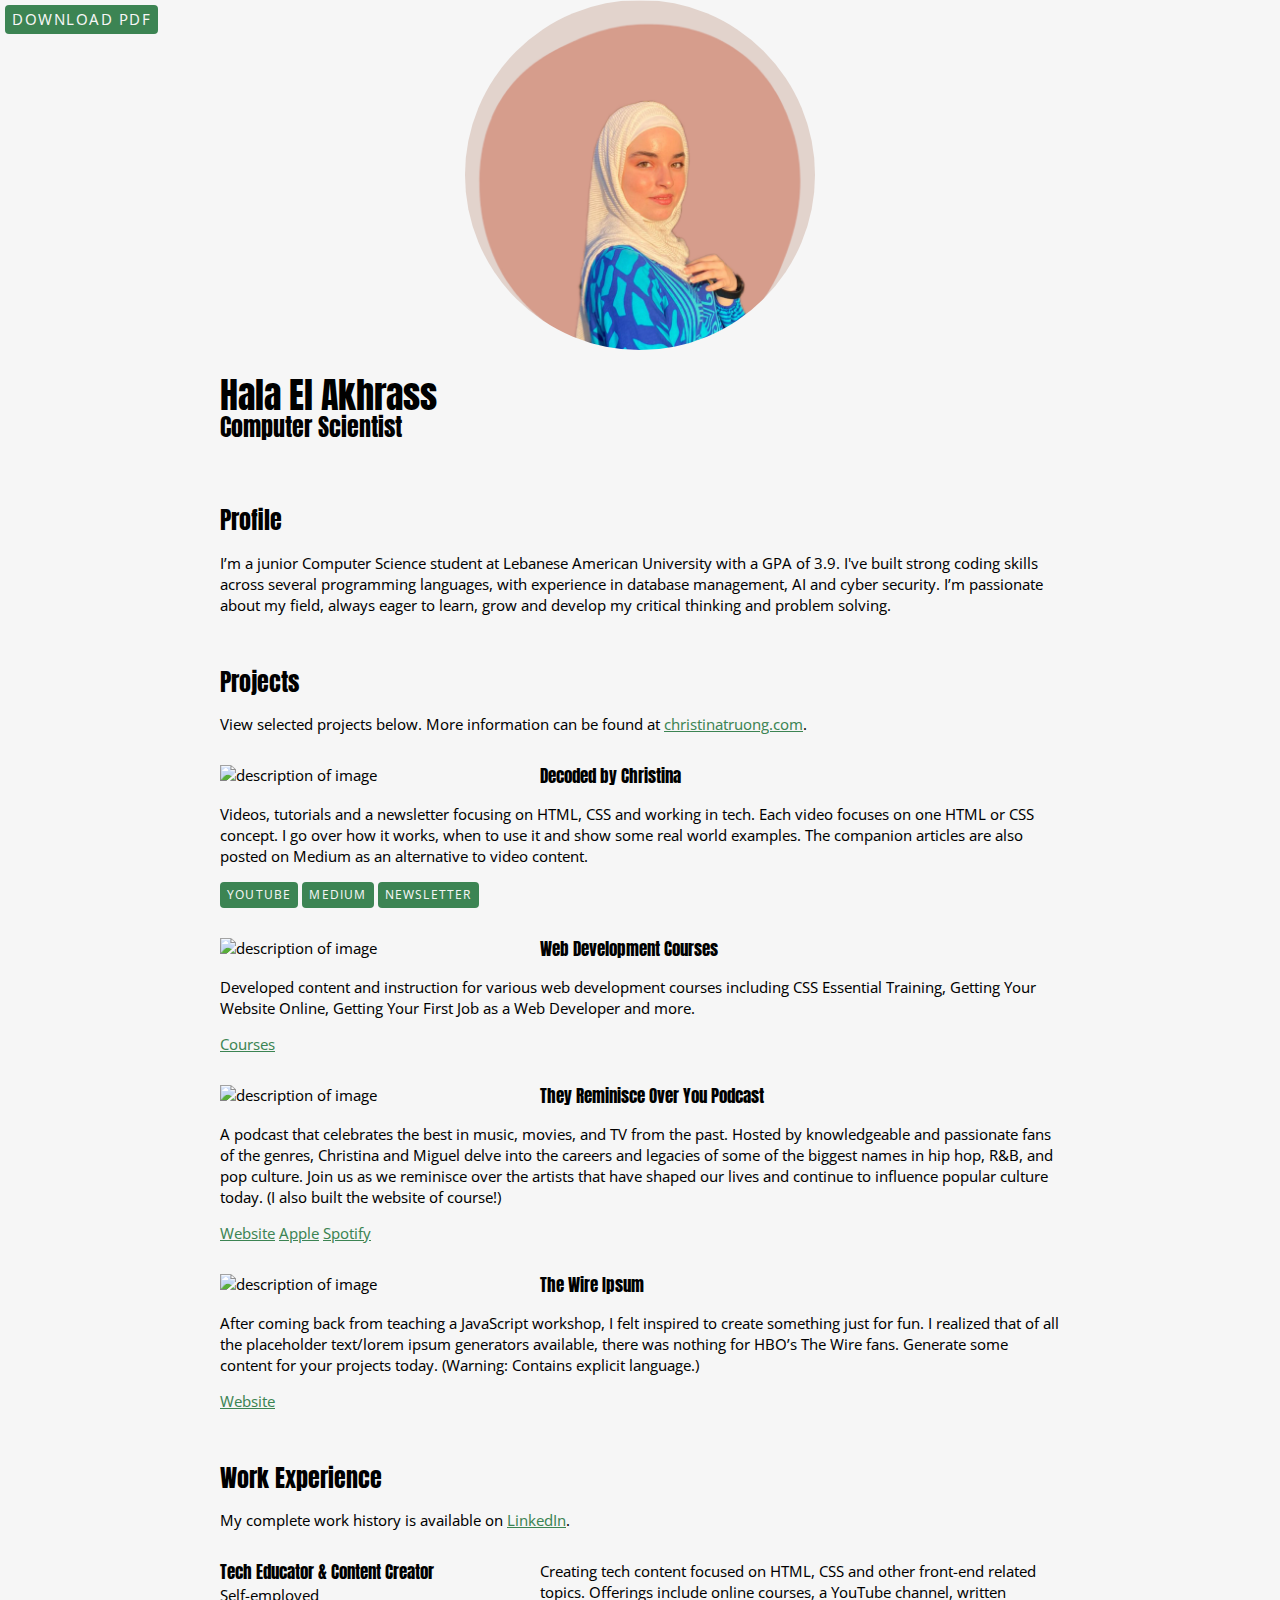
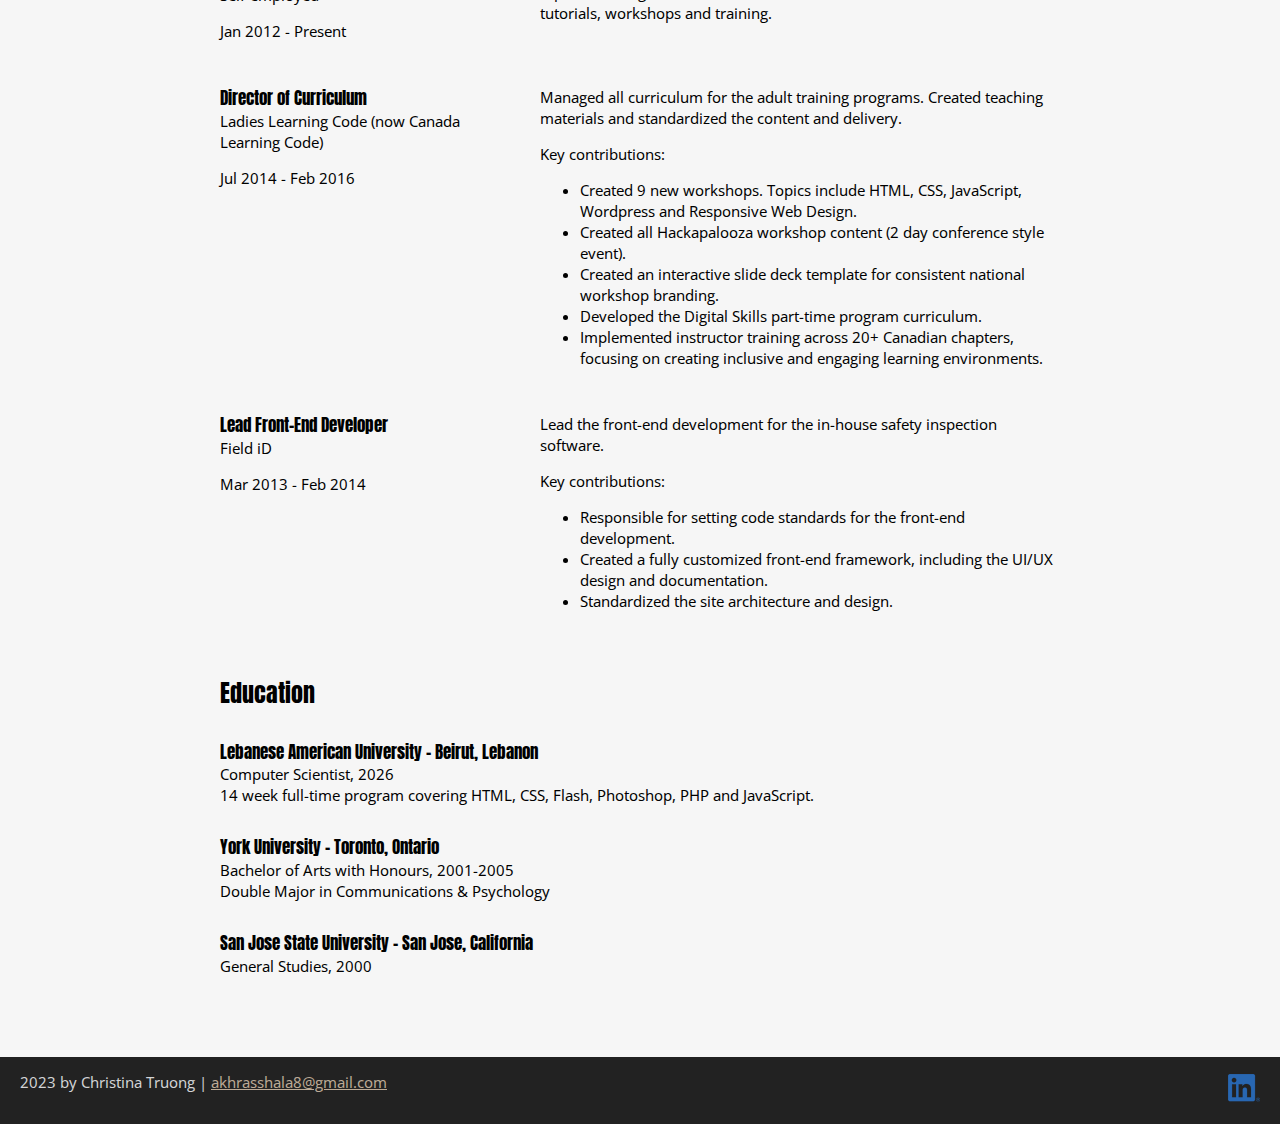
==== personal-site/resume.html @ 3e886572 "Add files via upload" ====
<!DOCTYPE html>
<html lang="en">
  <head>
    <meta charset="UTF-8">
    <meta name="viewport" content="width=device-width, initial-scale=1.0">
    <title>Resume | Hala El Akhrass | Computer Scientist</title>
    <link rel="preconnect" href="https://fonts.googleapis.com">
    <link rel="preconnect" href="https://fonts.gstatic.com" crossorigin>
    <link href="https://fonts.googleapis.com/css2?family=Anton&family=Anton+SC&family=Architects+Daughter&family=Caveat:wght@400..700&family=Chango&family=Open+Sans:ital,wght@0,300..800;1,300..800&family=Orbitron:wght@400..900&family=Orelega+One&family=Permanent+Marker&family=Yellowtail&display=swap" rel="stylesheet">
    <link rel="stylesheet" href="css/styles.css">
  </head>
  <body class="resume">
    <a class="btn download-link" href="Hala- CV.pdf">Download PDF</a>
    <!-- //  INTRO  // -->
    <header>
      <div class="content-wrapper">
        <h4>Hala El Akhrass</h4>
        <h5>Computer Scientist</h5>
      </div>
    </header>

    <main class="content-wrapper">
      <!-- //  PROFILE  // -->
      <section class="resume-section">
        <h5>Profile</h5>
        <p>I’m a junior Computer Science student at Lebanese American University with a GPA of 3.9. I've built strong coding skills across several programming languages, with experience in database management, AI and cyber security. I’m passionate about my field, always eager to learn, grow and develop my critical thinking and problem solving.</p>
      </section>

      <!-- //  PROJECTS  // -->
      <section class="resume-section">
        <h5>Projects</h5>
        <p>View selected projects below. More information can be found at <a href="https://christinatruong.com" target="_blank">christinatruong.com</a>.</p>
        
        <div class="project-wrapper"> 
          <section class="project-item">
            <img src="images/project-biz-cards-500px.jpg" srcset="images/project-biz-cards-1000px.png 2x" alt="description of image">
            <h6>Decoded by Christina</h6>
            <p>Videos, tutorials and a newsletter focusing on HTML, CSS and working in tech. Each video focuses on one HTML or CSS concept. I go over how it works, when to use it and show some real world examples. The companion articles are also posted on Medium as an alternative to video content.</p>
            <a class="btn" href="https://www.youtube.com/@madebychristina" target="_blank">YouTube</a>
            <a class="btn" href="https://medium.com/@christinatruong" target="_blank">Medium</a>
            <a class="btn" href="https://bychristina.substack.com/" target="_blank">Newsletter</a>
          </section>

          <section class="project-item">
            <img src="" srcset="" alt="description of image">
            <h6>Web Development Courses</h6>
            <p>Developed content and instruction for various web development courses including CSS Essential Training, Getting Your Website Online, Getting Your First Job as a Web Developer and more.</p>
            <a href="https://christinatruong.com/courses/" target="_blank">Courses</a>
          </section>

          <section class="project-item">
            <img src="" srcset="" alt="description of image">
            <h6>They Reminisce Over You Podcast</h6>
            <p>A podcast that celebrates the best in music, movies, and TV from the past. Hosted by knowledgeable and passionate fans of the genres, Christina and Miguel delve into the careers and legacies of some of the biggest names in hip hop, R&B, and pop culture. Join us as we reminisce over the artists that have shaped our lives and continue to influence popular culture today. (I also built the website of course!)</p>
            <a href="https://troypodcast.com/" target="_blank">Website</a>
            <a href="https://podcasts.apple.com/us/podcast/they-reminisce-over-you/id1541737531" target="_blank">Apple</a>
            <a href="https://open.spotify.com/show/7JsQ0j7qldRFpHt63AI8Cn" target="_blank">Spotify</a>
          </section>
          
          <section class="project-item">
            <img src="" srcset="" alt="description of image">
            <h6>The Wire Ipsum</h6>
            <p>After coming back from teaching a JavaScript workshop, I felt inspired to create something just for fun. I realized that of all the placeholder text/lorem ipsum generators available, there was nothing for HBO’s The Wire fans. Generate some content for your projects today. (Warning: Contains explicit language.)</p>
            <a href="https://thewireipsum.com" target="_blank">Website</a>
          </section>
        </div>
      </section>

      <!-- //  WORK EXPERIENCE  // -->
      <section class="resume-section">
        <h5>Work Experience</h5>
        <p>My complete work history is available on <a href="https://ca.linkedin.com/in/christinatruong" target="_blank">LinkedIn</a>.</p>

        <section class="work-item">
          <div class="work-details">
            <h6>Tech Educator & Content Creator</h6>
            <p>Self-employed</p>
            <p>Jan 2012 - Present</p>
          </div>

          <div class="work-summary">
            <p>Creating tech content focused on HTML, CSS and other front-end related topics. Offerings include online courses, a YouTube channel, written tutorials, workshops and training.</p>
          </div>
        </section>
  
        <section class="work-item">
          <div class="work-details">
            <h6>Director of Curriculum</h6>
            <p>Ladies Learning Code (now Canada Learning Code)</p>
            <p>Jul 2014 - Feb 2016</p>
          </div>
          
          <div class="work-summary">
            <p>Managed all curriculum for the adult training programs. Created teaching materials and standardized the content and delivery.</p>
            <p>Key contributions:</p>
            <ul>
              <li>Created 9 new workshops. Topics include HTML, CSS, JavaScript, Wordpress and Responsive Web Design.</li>
              <li>Created all Hackapalooza workshop content (2 day conference style event).</li>
              <li>Created an interactive slide deck template for consistent national workshop branding.</li>
              <li>Developed the Digital Skills part-time program curriculum.</li>
              <li>Implemented instructor training across 20+ Canadian chapters, focusing on creating inclusive and engaging learning environments.</li>
            </ul>
          </div>
        </section>
  
        <section class="work-item">
          <div class="work-details">
            <h6>Lead Front-End Developer</h6>
            <p>Field iD</p>
            <p>Mar 2013 - Feb 2014</p>
          </div>
          
          <div class="work-summary">
            <p>Lead the front-end development for the in-house safety inspection software.</p>
            <p>Key contributions:</p>
            <ul>
              <li>Responsible for setting code standards for the front-end development.</li>
              <li>Created a fully customized front-end framework, including the UI/UX design and documentation.</li>
              <li>Standardized the site architecture and design.</li>
            </ul>
          </div>
        </section>
      </section>


      <!-- //  EDUCATION & CERTIFICATIONS  // -->
      <section class="resume-section">
        <h5>Education</h5>

        <section class="education-item"> 
          <h6>Lebanese American University - Beirut, Lebanon</h6>
          <p>Computer Scientist, 2026</p>
          <p>14 week full-time program covering HTML, CSS, Flash, Photoshop, PHP and JavaScript.</p>
        </section>
  
        <section class="education-item">
          <h6>York University - Toronto, Ontario</h6>
          <p>Bachelor of Arts with Honours, 2001-2005</p>
          <p>Double Major in Communications & Psychology</p>
        </section>
  
        <section class="education-item">
          <h6>San Jose State University - San Jose, California</h6>
          <p>General Studies, 2000</p>
        </section>
      </section>
    </main>


    <!-- //  FOOTER INFO, SOCIAL MEDIA  // -->
    <footer>
      <p>2023 by Christina Truong |  <a href="akhrasshala8@gmail.com">akhrasshala8@gmail.com</a></p>

      <ul class="socials">
        <li>
          <a href="https://ca.linkedin.com/in/christinatruong/" target="_blank"><img src="images/icon-logo-linkedin.png" alt=""></a>
        </li>
      </ul>
    </footer>
  </body>
</html>
---- personal-site/css/styles.css ----
/*
COLOR PALETTE

Dark green    #3c8453
Sandy beige   #bcaa96
Dark gray     #222222
Light gray    #d3d4d6
Off-white     #f6f6f6
Cameo         #dcb5a5
Ferra         #724548
Charade       #2e2d36
*/

/* GLOBAL STYLES 
-------------------------*/
/* 
  https://www.paulirish.com/2012/box-sizing-border-box-ftw/
*/
html {
    box-sizing: border-box;
    font-size: 62.5%; /* set default to 10px */
}
*, *:before, *:after {
    box-sizing: inherit;
}

html, body {
    height: 100%;
}
body {
    background: #f6f6f6;
    margin: 0;
    font-family: "Open Sans", serif;
    font-size: 1.5rem;
    line-height: 1.4;
    font-weight: 430;
}

h4, h5 , h6{
    font-family: "Anton", serif;
    font-weight: 10;
    margin: 0;
}

h4 {
    font-size: 3.6rem;
    line-height: 0.85;
}

h5 {
    font-size: 2.4rem;
}
h6 {
    font-size: 1.7rem;
}

/* links */
a {
    color: #3c8453;
}
a:hover {
    color: #bcaa96;
    text-decoration: none;
}

footer a {
    color: #bcaa96;

}

footer a:hover {
    color: #3c8453;
    
}

.btn {
    background: #3c8453;
    color: #f6f6f6;
    text-decoration: none;
    text-transform: uppercase;
    font-size: 1.2rem;
    display: inline-block;
    padding: 7px;
    letter-spacing: .1em;
    line-height: 1;
    border-radius: 4px;
}

.content-wrapper {
    margin: 0 auto;
    padding: 30px;
    max-width: 900px;
}

/* HOME 
-------------------------*/
.home {
    background: url(../images/bg-home-office-studio.jpg) no-repeat;
    background-size: cover;
    display: flex;
    flex-direction: column;
}
.home .content-wrapper{
    flex: 1 0 auto;
}
.content-bg {
    background: rgb(255 255 255/ 0.9);
    padding: 30px;
}
@media screen and (max-width: 650px) {
    .home .content-wrapper{
        padding: 10px;
    }
    .content-bg {
        padding: 20px;
    }
}

/* RESUME
-------------------------*/
.resume header::before {
    background: url(../images/CVProfile.png) center / cover;
    background-size: cover;
    content: "";
    display: block;
    height: 350px;
    width: 350px;
    border-radius: 50%;
    margin: auto;
}

.resume-section {
    margin-bottom: 50px;
}

.resume-section h2 {
    border-bottom: 2px dashed #d3d4d6;
}

.download-link {
    position: fixed;
    top: 5px;
    left: 5px;
    font-size: 1.5rem;
}
@media screen and (max-width: 1200px) {
    .download-link {
        position: absolute;
    }
}

@media screen and (max-width: 500px) {
    .resume header::before {
        height: 300px;
        width: 300px;
    }
    h4 {
        font-size: 3.3rem;
    }
    h5 {
        font-size: 2rem;
    }
}


/* PROJECTS 
-------------------------*/
.project-item {
    margin: 30px 0;
}
.project-item img {
    width: 300px;
}
@media screen and (min-width: 860px) {
    .project-item {
        display: flow-root;
    }
    .project-item img {
        float: left;
        margin-right: 20px;
    }
}

@media screen and (min-width: 650px) and (max-width: 859px) {
    .project-wrapper {
        display: grid;
        grid-template-columns: repeat(1, 1fr);
        column-gap: 20px;
    }
    .project-item img {
        width: 100%;
    }
}

@media screen and (max-width: 500px) {
    .project-item img {
        width: 100%;
        margin-bottom: 10px;
    }
}

/* WORK EXPERIENCE
-------------------------*/
.work-item {
    margin: 30px 0;
}
.work-details p {
    margin-top: 0;
}

@media screen and (min-width: 860px) {
    .work-item {
        display: grid;
        grid-template-columns: 300px 1fr;
        column-gap: 20px;
    }
    .work-summary p:first-child {
        margin: 0;
    }
}

/* EDUCATION 
-------------------------*/
.education-item {
    margin: 30px 0;
}
.education-item p {
    margin: 0;
}

/* FOOTER
-------------------------*/
footer {
    background: #222;
    color: #d3d4d6;

}

.socials {
    list-style-type: none;
    padding: 0;
}

.socials li {
    display: inline-block;
    margin-left: 10px;
}

.socials img {
    width: 32px;

}
.socials img:hover {
    opacity: 0.5;
}

@media screen and (min-width: 860px) {
    footer {
        display: flex;
        justify-content: space-between;
        padding: 0 20px;
    }
}
@media screen and (max-width: 859px) {
    footer {
        text-align: center;
        padding: 10px;
    }
}
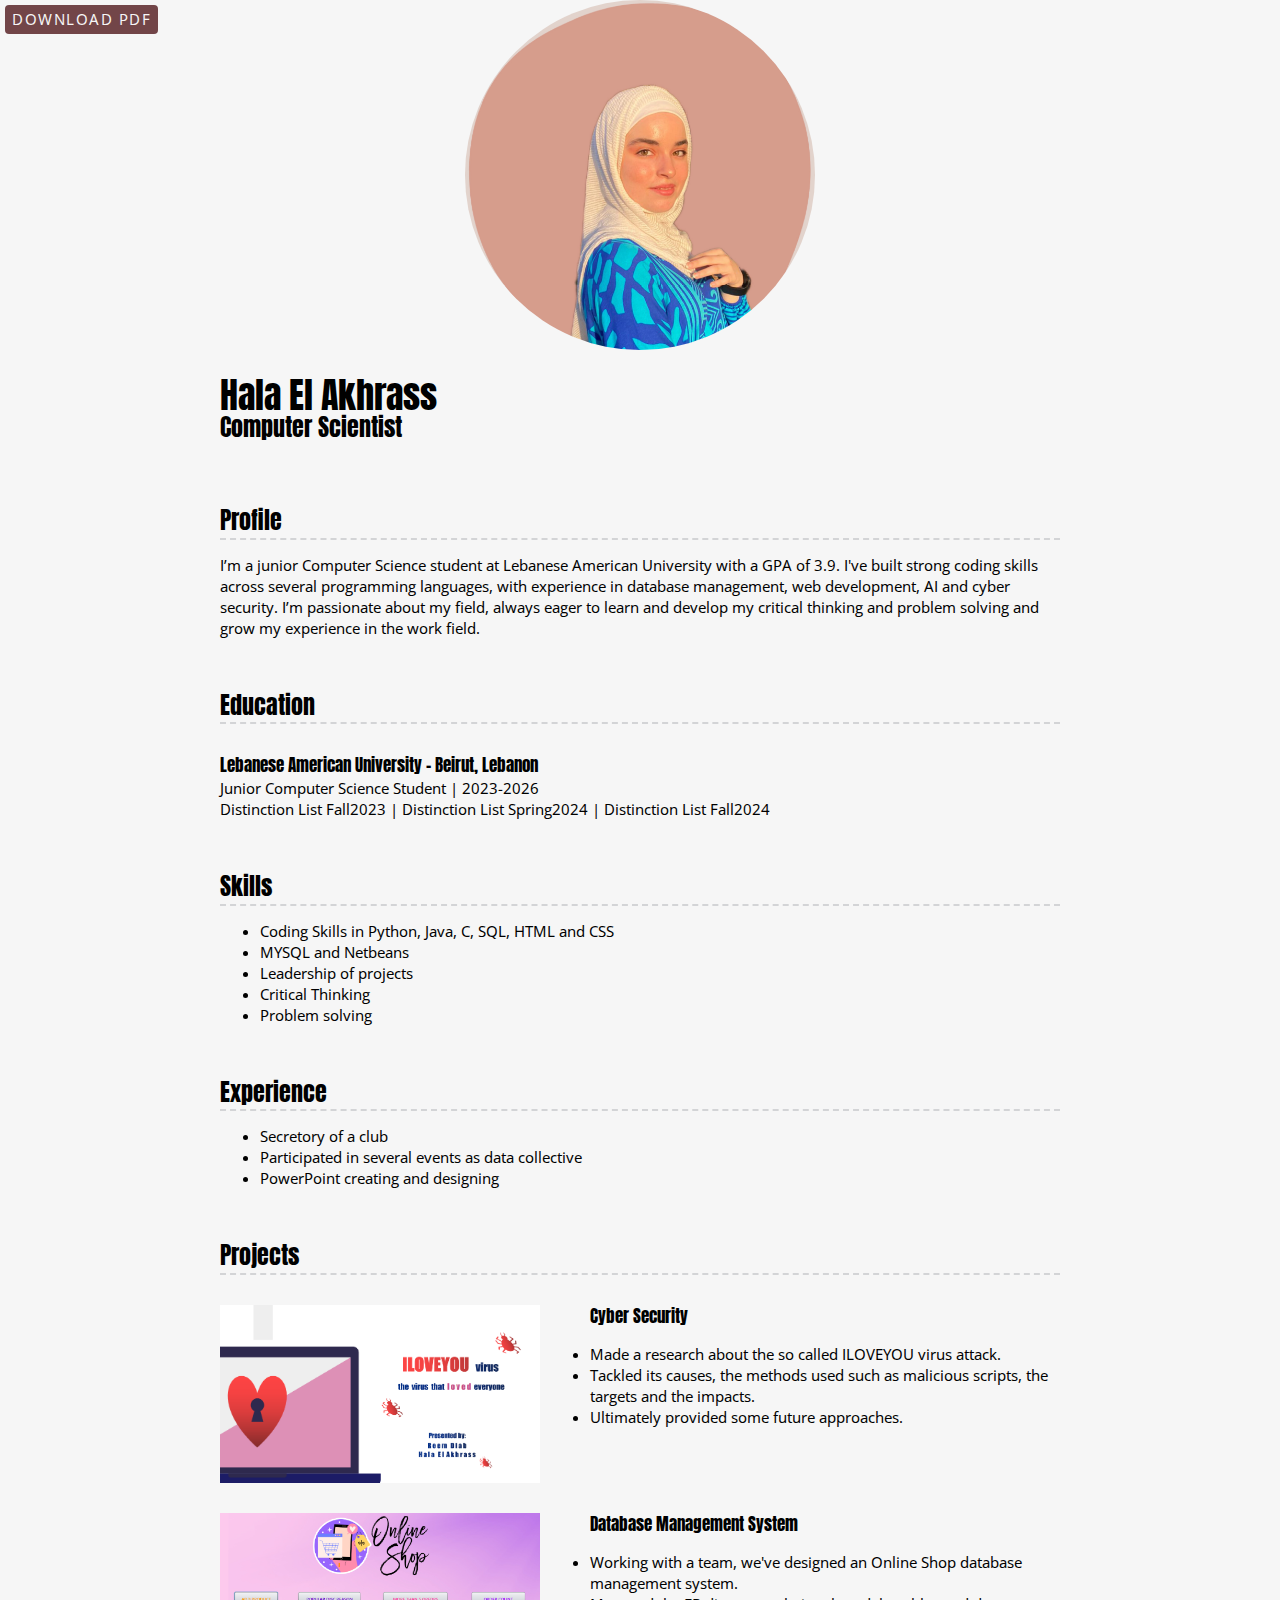
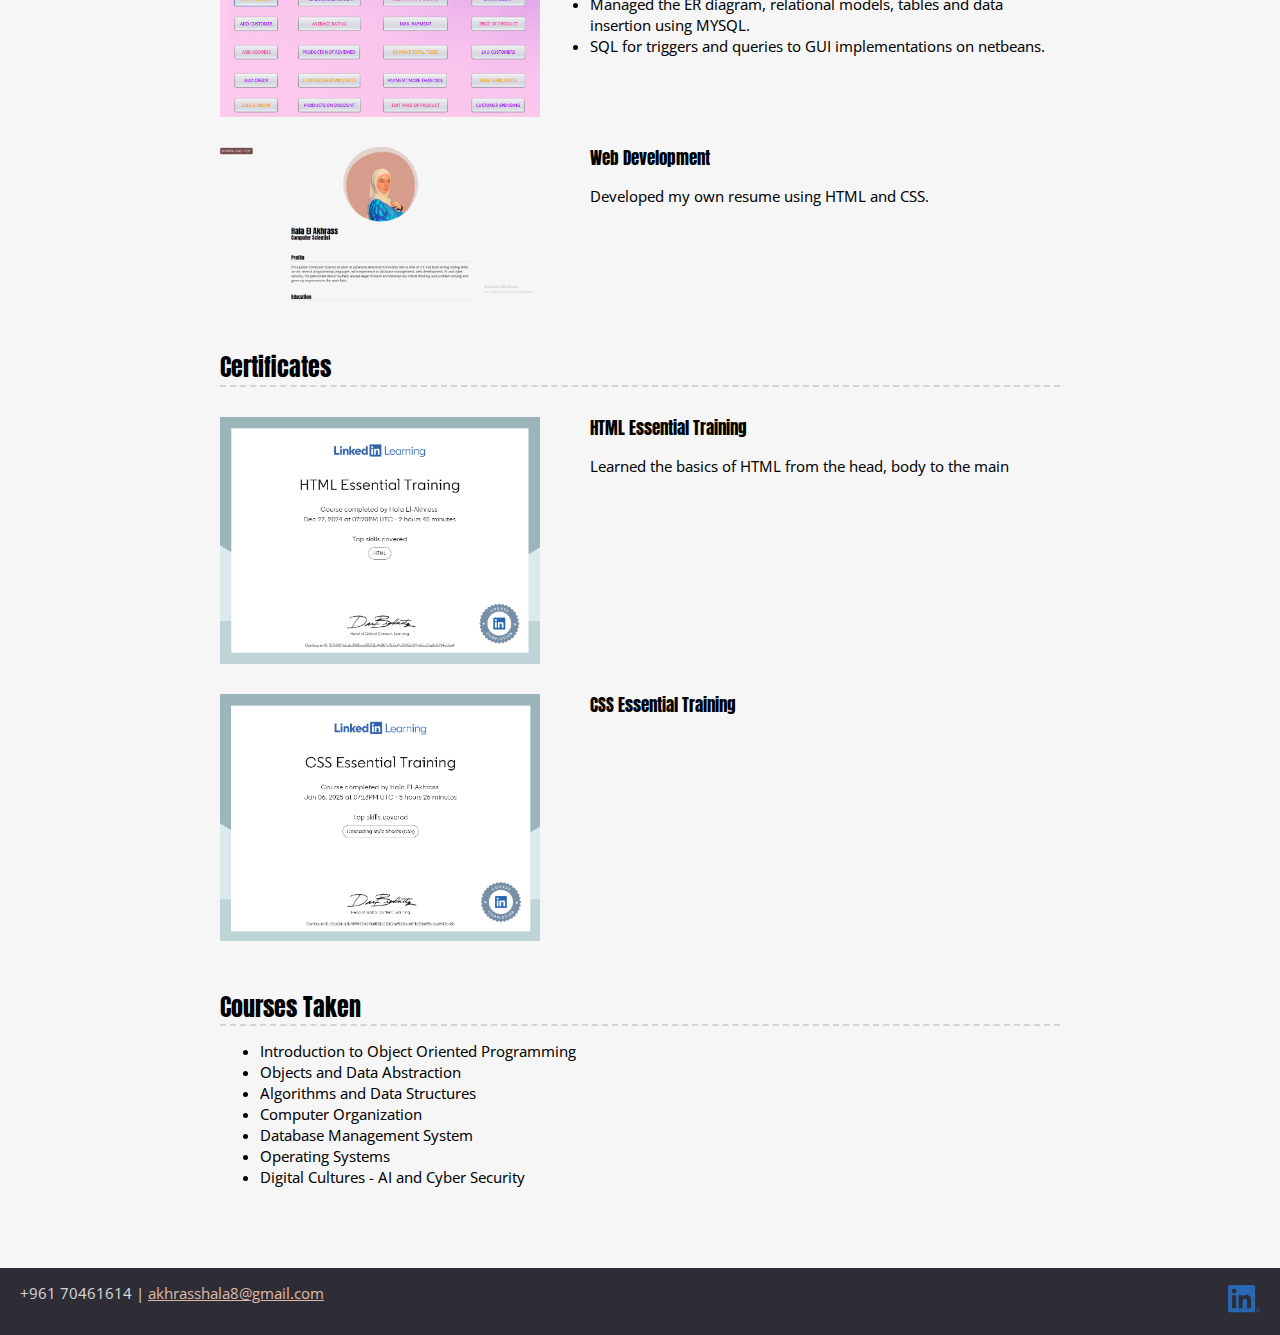
==== commit 36497c8d: "added personal-site folder" ====
--- a/personal-site/resume.html
+++ b/personal-site/resume.html
@@ -10,7 +10,7 @@
     <link rel="stylesheet" href="css/styles.css">
   </head>
   <body class="resume">
-    <a class="btn download-link" href="Hala- CV.pdf">Download PDF</a>
+    <a class="btn download-link" href="myCV.pdf">Download PDF</a>
     <!-- //  INTRO  // -->
     <header>
       <div class="content-wrapper">
@@ -23,137 +23,131 @@
       <!-- //  PROFILE  // -->
       <section class="resume-section">
         <h5>Profile</h5>
-        <p>I’m a junior Computer Science student at Lebanese American University with a GPA of 3.9. I've built strong coding skills across several programming languages, with experience in database management, AI and cyber security. I’m passionate about my field, always eager to learn, grow and develop my critical thinking and problem solving.</p>
+        <p>I’m a junior Computer Science student at Lebanese American University with a GPA of 3.9. I've built strong coding skills across several programming languages, with experience in database management, web development, AI and cyber security. I’m passionate about my field, always eager to learn and develop my critical thinking and problem solving and grow my experience in the work field.
+          </p>
       </section>
 
-      <!-- //  PROJECTS  // -->
-      <section class="resume-section">
-        <h5>Projects</h5>
-        <p>View selected projects below. More information can be found at <a href="https://christinatruong.com" target="_blank">christinatruong.com</a>.</p>
-        
-        <div class="project-wrapper"> 
-          <section class="project-item">
-            <img src="images/project-biz-cards-500px.jpg" srcset="images/project-biz-cards-1000px.png 2x" alt="description of image">
-            <h6>Decoded by Christina</h6>
-            <p>Videos, tutorials and a newsletter focusing on HTML, CSS and working in tech. Each video focuses on one HTML or CSS concept. I go over how it works, when to use it and show some real world examples. The companion articles are also posted on Medium as an alternative to video content.</p>
-            <a class="btn" href="https://www.youtube.com/@madebychristina" target="_blank">YouTube</a>
-            <a class="btn" href="https://medium.com/@christinatruong" target="_blank">Medium</a>
-            <a class="btn" href="https://bychristina.substack.com/" target="_blank">Newsletter</a>
-          </section>
-
-          <section class="project-item">
-            <img src="" srcset="" alt="description of image">
-            <h6>Web Development Courses</h6>
-            <p>Developed content and instruction for various web development courses including CSS Essential Training, Getting Your Website Online, Getting Your First Job as a Web Developer and more.</p>
-            <a href="https://christinatruong.com/courses/" target="_blank">Courses</a>
-          </section>
-
-          <section class="project-item">
-            <img src="" srcset="" alt="description of image">
-            <h6>They Reminisce Over You Podcast</h6>
-            <p>A podcast that celebrates the best in music, movies, and TV from the past. Hosted by knowledgeable and passionate fans of the genres, Christina and Miguel delve into the careers and legacies of some of the biggest names in hip hop, R&B, and pop culture. Join us as we reminisce over the artists that have shaped our lives and continue to influence popular culture today. (I also built the website of course!)</p>
-            <a href="https://troypodcast.com/" target="_blank">Website</a>
-            <a href="https://podcasts.apple.com/us/podcast/they-reminisce-over-you/id1541737531" target="_blank">Apple</a>
-            <a href="https://open.spotify.com/show/7JsQ0j7qldRFpHt63AI8Cn" target="_blank">Spotify</a>
-          </section>
-          
-          <section class="project-item">
-            <img src="" srcset="" alt="description of image">
-            <h6>The Wire Ipsum</h6>
-            <p>After coming back from teaching a JavaScript workshop, I felt inspired to create something just for fun. I realized that of all the placeholder text/lorem ipsum generators available, there was nothing for HBO’s The Wire fans. Generate some content for your projects today. (Warning: Contains explicit language.)</p>
-            <a href="https://thewireipsum.com" target="_blank">Website</a>
-          </section>
-        </div>
-      </section>
-
-      <!-- //  WORK EXPERIENCE  // -->
-      <section class="resume-section">
-        <h5>Work Experience</h5>
-        <p>My complete work history is available on <a href="https://ca.linkedin.com/in/christinatruong" target="_blank">LinkedIn</a>.</p>
-
-        <section class="work-item">
-          <div class="work-details">
-            <h6>Tech Educator & Content Creator</h6>
-            <p>Self-employed</p>
-            <p>Jan 2012 - Present</p>
-          </div>
-
-          <div class="work-summary">
-            <p>Creating tech content focused on HTML, CSS and other front-end related topics. Offerings include online courses, a YouTube channel, written tutorials, workshops and training.</p>
-          </div>
-        </section>
-  
-        <section class="work-item">
-          <div class="work-details">
-            <h6>Director of Curriculum</h6>
-            <p>Ladies Learning Code (now Canada Learning Code)</p>
-            <p>Jul 2014 - Feb 2016</p>
-          </div>
-          
-          <div class="work-summary">
-            <p>Managed all curriculum for the adult training programs. Created teaching materials and standardized the content and delivery.</p>
-            <p>Key contributions:</p>
-            <ul>
-              <li>Created 9 new workshops. Topics include HTML, CSS, JavaScript, Wordpress and Responsive Web Design.</li>
-              <li>Created all Hackapalooza workshop content (2 day conference style event).</li>
-              <li>Created an interactive slide deck template for consistent national workshop branding.</li>
-              <li>Developed the Digital Skills part-time program curriculum.</li>
-              <li>Implemented instructor training across 20+ Canadian chapters, focusing on creating inclusive and engaging learning environments.</li>
-            </ul>
-          </div>
-        </section>
-  
-        <section class="work-item">
-          <div class="work-details">
-            <h6>Lead Front-End Developer</h6>
-            <p>Field iD</p>
-            <p>Mar 2013 - Feb 2014</p>
-          </div>
-          
-          <div class="work-summary">
-            <p>Lead the front-end development for the in-house safety inspection software.</p>
-            <p>Key contributions:</p>
-            <ul>
-              <li>Responsible for setting code standards for the front-end development.</li>
-              <li>Created a fully customized front-end framework, including the UI/UX design and documentation.</li>
-              <li>Standardized the site architecture and design.</li>
-            </ul>
-          </div>
-        </section>
-      </section>
-
-
-      <!-- //  EDUCATION & CERTIFICATIONS  // -->
+      <!-- //  EDUCATION  // -->
       <section class="resume-section">
         <h5>Education</h5>
 
         <section class="education-item"> 
           <h6>Lebanese American University - Beirut, Lebanon</h6>
-          <p>Computer Scientist, 2026</p>
-          <p>14 week full-time program covering HTML, CSS, Flash, Photoshop, PHP and JavaScript.</p>
+          <p>Junior Computer Science Student | 2023-2026</p>
+          <p>Distinction List Fall2023 | Distinction List Spring2024 | Distinction List Fall2024</p>
         </section>
-  
-        <section class="education-item">
-          <h6>York University - Toronto, Ontario</h6>
-          <p>Bachelor of Arts with Honours, 2001-2005</p>
-          <p>Double Major in Communications & Psychology</p>
-        </section>
-  
-        <section class="education-item">
-          <h6>San Jose State University - San Jose, California</h6>
-          <p>General Studies, 2000</p>
-        </section>
+      </section>
+      
+      <!-- //  SKILLS  // -->
+      <section class="resume-section">
+        <h5>Skills</h5>
+
+          <p> 
+            <ul>
+            <li>Coding Skills in Python, Java, C, SQL, HTML and CSS </li>
+            <li>MYSQL and Netbeans </li>
+            <li>Leadership of projects </li>
+            <li>Critical Thinking </li>
+            <li>Problem solving </li>
+          </ul>
+        </p>
+      </section>
+
+      <!-- //  EXPERIENCE  // -->
+      <section class="resume-section">
+        <h5>Experience</h5>
+
+          <p> 
+            <ul>
+            <li>Secretory of a club </li>
+            <li>Participated in several events as data collective</li>
+            <li>PowerPoint creating and designing </li>
+          </ul>
+        </p>
+
+      </section>
+      
+      <!-- //  PROJECTS  // -->
+      <section class="resume-section">
+        <h5>Projects</h5>
+        
+        <div class="project-wrapper"> 
+          <section class="project-item">
+            <img src="images/Screenshot 2025-01-07 160247.png" srcset="images/Screenshot 2025-01-07 160247.png 2x" alt="description of image">
+            <h6>Cyber Security</h6>
+            <p>
+                <ul>
+                  <li>Made a research about the so called ILOVEYOU virus attack. </li>
+                  <li>Tackled its causes, the methods used such as malicious scripts, the targets and the impacts. </li>
+                  <li>Ultimately provided some future approaches.</li>
+                </ul>
+              </p>
+           
+          </section>
+
+          <section class="project-item">
+            <img src="images/Picture1.png" alt="description of image">
+            <h6>Database Management System</h6>
+            <p><ul>
+              <li>Working with a team, we've designed an Online Shop database management system. </li>
+              <li>Managed the ER diagram, relational models, tables and data insertion using MYSQL.</li>
+              <li>SQL for triggers and queries to GUI implementations on netbeans.</li>
+            </ul></p>
+          </section>
+          
+          <section class="project-item">
+            <img src="images/Screenshot 2025-01-07 174223.png" srcset="" alt="description of image">
+            <h6>Web Development</h6>
+            <p>Developed my own resume using HTML and CSS.</p>
+          </section>
+        </div>
+      </section>
+
+      <!-- //  CERTIFICATES  // -->
+      <section class="resume-section">
+        <h5>Certificates</h5>
+        
+        <div class="project-wrapper"> 
+          <section class="project-item">
+            <img src="images/Screenshot 2025-01-07 160704.png"  alt="description of image">
+            <h6>HTML Essential Training</h6>
+            <p> Learned the basics of HTML from the head, body to the main</p>
+          </section>
+
+          <section class="project-item">
+            <img src="images/Screenshot 2025-01-07 160636.png" alt="description of image">
+            <h6>CSS Essential Training</h6>
+          </section>
+        
+        </div>
+      </section>
+    
+
+      <!-- //  COURSES  // -->
+      <section class="resume-section">
+        <h5>Courses Taken</h5>
+        <p>
+          <ul>
+          <li>Introduction to Object Oriented Programming</li>
+          <li>Objects and Data Abstraction</li>
+          <li>Algorithms and Data Structures</li>
+          <li>Computer Organization</li>
+          <li>Database Management System</li>
+          <li>Operating Systems</li>
+          <li>Digital Cultures - AI and Cyber Security</li>
+          </ul>
+        </p>
       </section>
     </main>
 
 
     <!-- //  FOOTER INFO, SOCIAL MEDIA  // -->
     <footer>
-      <p>2023 by Christina Truong |  <a href="akhrasshala8@gmail.com">akhrasshala8@gmail.com</a></p>
+      <p> +961 70461614 |  <a href="akhrasshala8@gmail.com">akhrasshala8@gmail.com</a></p>
 
       <ul class="socials">
         <li>
-          <a href="https://ca.linkedin.com/in/christinatruong/" target="_blank"><img src="images/icon-logo-linkedin.png" alt=""></a>
+          <a href="https://www.linkedin.com/in/hala-el-akhrass-856034290 " target="_blank"><img src="images/icon-logo-linkedin.png" alt=""></a>
         </li>
       </ul>
     </footer>
--- a/personal-site/css/styles.css
+++ b/personal-site/css/styles.css
@@ -1,269 +1,271 @@
-/*
-COLOR PALETTE
-
-Dark green    #3c8453
-Sandy beige   #bcaa96
-Dark gray     #222222
-Light gray    #d3d4d6
-Off-white     #f6f6f6
-Cameo         #dcb5a5
-Ferra         #724548
-Charade       #2e2d36
-*/
-
-/* GLOBAL STYLES 
--------------------------*/
-/* 
-  https://www.paulirish.com/2012/box-sizing-border-box-ftw/
-*/
-html {
-    box-sizing: border-box;
-    font-size: 62.5%; /* set default to 10px */
-}
-*, *:before, *:after {
-    box-sizing: inherit;
-}
-
-html, body {
-    height: 100%;
-}
-body {
-    background: #f6f6f6;
-    margin: 0;
-    font-family: "Open Sans", serif;
-    font-size: 1.5rem;
-    line-height: 1.4;
-    font-weight: 430;
-}
-
-h4, h5 , h6{
-    font-family: "Anton", serif;
-    font-weight: 10;
-    margin: 0;
-}
-
-h4 {
-    font-size: 3.6rem;
-    line-height: 0.85;
-}
-
-h5 {
-    font-size: 2.4rem;
-}
-h6 {
-    font-size: 1.7rem;
-}
-
-/* links */
-a {
-    color: #3c8453;
-}
-a:hover {
-    color: #bcaa96;
-    text-decoration: none;
-}
-
-footer a {
-    color: #bcaa96;
-
-}
-
-footer a:hover {
-    color: #3c8453;
-    
-}
-
-.btn {
-    background: #3c8453;
-    color: #f6f6f6;
-    text-decoration: none;
-    text-transform: uppercase;
-    font-size: 1.2rem;
-    display: inline-block;
-    padding: 7px;
-    letter-spacing: .1em;
-    line-height: 1;
-    border-radius: 4px;
-}
-
-.content-wrapper {
-    margin: 0 auto;
-    padding: 30px;
-    max-width: 900px;
-}
-
-/* HOME 
--------------------------*/
-.home {
-    background: url(../images/bg-home-office-studio.jpg) no-repeat;
-    background-size: cover;
-    display: flex;
-    flex-direction: column;
-}
-.home .content-wrapper{
-    flex: 1 0 auto;
-}
-.content-bg {
-    background: rgb(255 255 255/ 0.9);
-    padding: 30px;
-}
-@media screen and (max-width: 650px) {
-    .home .content-wrapper{
-        padding: 10px;
-    }
-    .content-bg {
-        padding: 20px;
-    }
-}
-
-/* RESUME
--------------------------*/
-.resume header::before {
-    background: url(../images/CVProfile.png) center / cover;
-    background-size: cover;
-    content: "";
-    display: block;
-    height: 350px;
-    width: 350px;
-    border-radius: 50%;
-    margin: auto;
-}
-
-.resume-section {
-    margin-bottom: 50px;
-}
-
-.resume-section h2 {
-    border-bottom: 2px dashed #d3d4d6;
-}
-
-.download-link {
-    position: fixed;
-    top: 5px;
-    left: 5px;
-    font-size: 1.5rem;
-}
-@media screen and (max-width: 1200px) {
-    .download-link {
-        position: absolute;
-    }
-}
-
-@media screen and (max-width: 500px) {
-    .resume header::before {
-        height: 300px;
-        width: 300px;
-    }
-    h4 {
-        font-size: 3.3rem;
-    }
-    h5 {
-        font-size: 2rem;
-    }
-}
-
-
-/* PROJECTS 
--------------------------*/
-.project-item {
-    margin: 30px 0;
-}
-.project-item img {
-    width: 300px;
-}
-@media screen and (min-width: 860px) {
-    .project-item {
-        display: flow-root;
-    }
-    .project-item img {
-        float: left;
-        margin-right: 20px;
-    }
-}
-
-@media screen and (min-width: 650px) and (max-width: 859px) {
-    .project-wrapper {
-        display: grid;
-        grid-template-columns: repeat(1, 1fr);
-        column-gap: 20px;
-    }
-    .project-item img {
-        width: 100%;
-    }
-}
-
-@media screen and (max-width: 500px) {
-    .project-item img {
-        width: 100%;
-        margin-bottom: 10px;
-    }
-}
-
-/* WORK EXPERIENCE
--------------------------*/
-.work-item {
-    margin: 30px 0;
-}
-.work-details p {
-    margin-top: 0;
-}
-
-@media screen and (min-width: 860px) {
-    .work-item {
-        display: grid;
-        grid-template-columns: 300px 1fr;
-        column-gap: 20px;
-    }
-    .work-summary p:first-child {
-        margin: 0;
-    }
-}
-
-/* EDUCATION 
--------------------------*/
-.education-item {
-    margin: 30px 0;
-}
-.education-item p {
-    margin: 0;
-}
-
-/* FOOTER
--------------------------*/
-footer {
-    background: #222;
-    color: #d3d4d6;
-
-}
-
-.socials {
-    list-style-type: none;
-    padding: 0;
-}
-
-.socials li {
-    display: inline-block;
-    margin-left: 10px;
-}
-
-.socials img {
-    width: 32px;
-
-}
-.socials img:hover {
-    opacity: 0.5;
-}
-
-@media screen and (min-width: 860px) {
-    footer {
-        display: flex;
-        justify-content: space-between;
-        padding: 0 20px;
-    }
-}
-@media screen and (max-width: 859px) {
-    footer {
-        text-align: center;
-        padding: 10px;
-    }
+/*
+COLOR PALETTE
+
+Dark green    #3c8453
+Sandy beige   #bcaa96
+Dark gray     #222222
+Light gray    #d3d4d6
+Off-white     #f6f6f6
+Cameo         #dcb5a5
+Ferra         #724548
+Charade       #2e2d36
+*/
+
+/* GLOBAL STYLES 
+-------------------------*/
+/* 
+  https://www.paulirish.com/2012/box-sizing-border-box-ftw/
+*/
+html {
+    box-sizing: border-box;
+    font-size: 62.5%; /* set default to 10px */
+}
+*, *:before, *:after {
+    box-sizing: inherit;
+}
+
+html, body {
+    height: 100%;
+}
+body {
+    background: #f6f6f6;
+    margin: 0;
+    font-family: "Open Sans", serif;
+    font-size: 1.5rem;
+    line-height: 1.4;
+    font-weight: 430;
+}
+
+h4, h5 , h6{
+    font-family: "Anton", serif;
+    font-weight: 10;
+    margin: 0;
+}
+
+h4 {
+    font-size: 3.6rem;
+    line-height: 0.85;
+}
+
+h5 {
+    font-size: 2.4rem;
+}
+h6 {
+    font-size: 1.7rem;
+}
+
+/* links */
+a {
+    color: #724548;
+}
+a:hover {
+    color: #bcaa96;
+    text-decoration: none;
+}
+
+footer a {
+    color: #dcb5a5;
+
+}
+
+footer a:hover {
+    color: #724548;
+    
+}
+
+.btn {
+    background: #724548;
+    color: #f6f6f6;
+    text-decoration: none;
+    text-transform: uppercase;
+    font-size: 1.2rem;
+    display: inline-block;
+    padding: 7px;
+    letter-spacing: .1em;
+    line-height: 1;
+    border-radius: 4px;
+}
+
+.content-wrapper {
+    margin: 0 auto;
+    padding: 30px;
+    max-width: 900px;
+}
+
+/* HOME 
+-------------------------*/
+.home {
+    background: url(../images/bg-home-office-studio.jpg) no-repeat;
+    background-size: cover;
+    display: flex;
+    flex-direction: column;
+}
+.home .content-wrapper{
+    flex: 1 0 auto;
+}
+.content-bg {
+    background: rgb(255 255 255/ 0.9);
+    padding: 30px;
+}
+@media screen and (max-width: 650px) {
+    .home .content-wrapper{
+        padding: 10px;
+    }
+    .content-bg {
+        padding: 20px;
+    }
+}
+
+/* RESUME
+-------------------------*/
+.resume header::before {
+    background: url(../images/CVProfile.png) center / cover;
+    background-size: cover;
+    content: "";
+    display: block;
+    height: 350px;
+    width: 350px;
+    border-radius: 50%;
+    margin: auto;
+
+}
+
+.resume-section {
+    margin-bottom: 50px;
+}
+
+.resume-section h5 {
+    border-bottom: 2px dashed #d3d4d6;
+}
+
+.download-link {
+    position: fixed;
+    top: 5px;
+    left: 5px;
+    font-size: 1.5rem;
+}
+@media screen and (max-width: 1200px) {
+    .download-link {
+        position: absolute;
+    }
+}
+
+@media screen and (max-width: 500px) {
+    .resume header::before {
+        height: 300px;
+        width: 300px;
+    }
+    h4 {
+        font-size: 3.3rem;
+    }
+    h5 {
+        font-size: 2rem;
+    }
+}
+
+
+/* PROJECTS 
+-------------------------*/
+.project-item {
+    margin: 30px 0;
+}
+.project-item img {
+    width: 350px;
+    padding: 0px 30px 0px 0px;
+}
+@media screen and (min-width: 860px) {
+    .project-item {
+        display: flow-root;
+    }
+    .project-item img {
+        float: left;
+        margin-right: 20px;
+    }
+}
+
+@media screen and (min-width: 650px) and (max-width: 859px) {
+    .project-wrapper {
+        display: grid;
+        grid-template-columns: repeat(1, 1fr);
+        column-gap: 20px;
+    }
+    .project-item img {
+        width: 100%;
+    }
+}
+
+@media screen and (max-width: 500px) {
+    .project-item img {
+        width: 100%;
+        margin-bottom: 10px;
+    }
+}
+
+/* WORK EXPERIENCE
+-------------------------*/
+.work-item {
+    margin: 30px 0;
+}
+.work-details p {
+    margin-top: 0;
+}
+
+@media screen and (min-width: 860px) {
+    .work-item {
+        display: grid;
+        grid-template-columns: 300px 1fr;
+        column-gap: 20px;
+    }
+    .work-summary p:first-child {
+        margin: 0;
+    }
+}
+
+/* EDUCATION 
+-------------------------*/
+.education-item {
+    margin: 30px 0;
+}
+.education-item p {
+    margin: 0;
+}
+
+/* FOOTER
+-------------------------*/
+footer {
+    background: #2e2d36;
+    color: #d3d4d6;
+
+}
+
+.socials {
+    list-style-type: none;
+    padding: 0;
+}
+
+.socials li {
+    display: inline-block;
+    margin-left: 10px;
+}
+
+.socials img {
+    width: 32px;
+
+}
+.socials img:hover {
+    opacity: 0.5;
+}
+
+@media screen and (min-width: 860px) {
+    footer {
+        display: flex;
+        justify-content: space-between;
+        padding: 0 20px;
+    }
+}
+@media screen and (max-width: 859px) {
+    footer {
+        text-align: center;
+        padding: 10px;
+    }
 }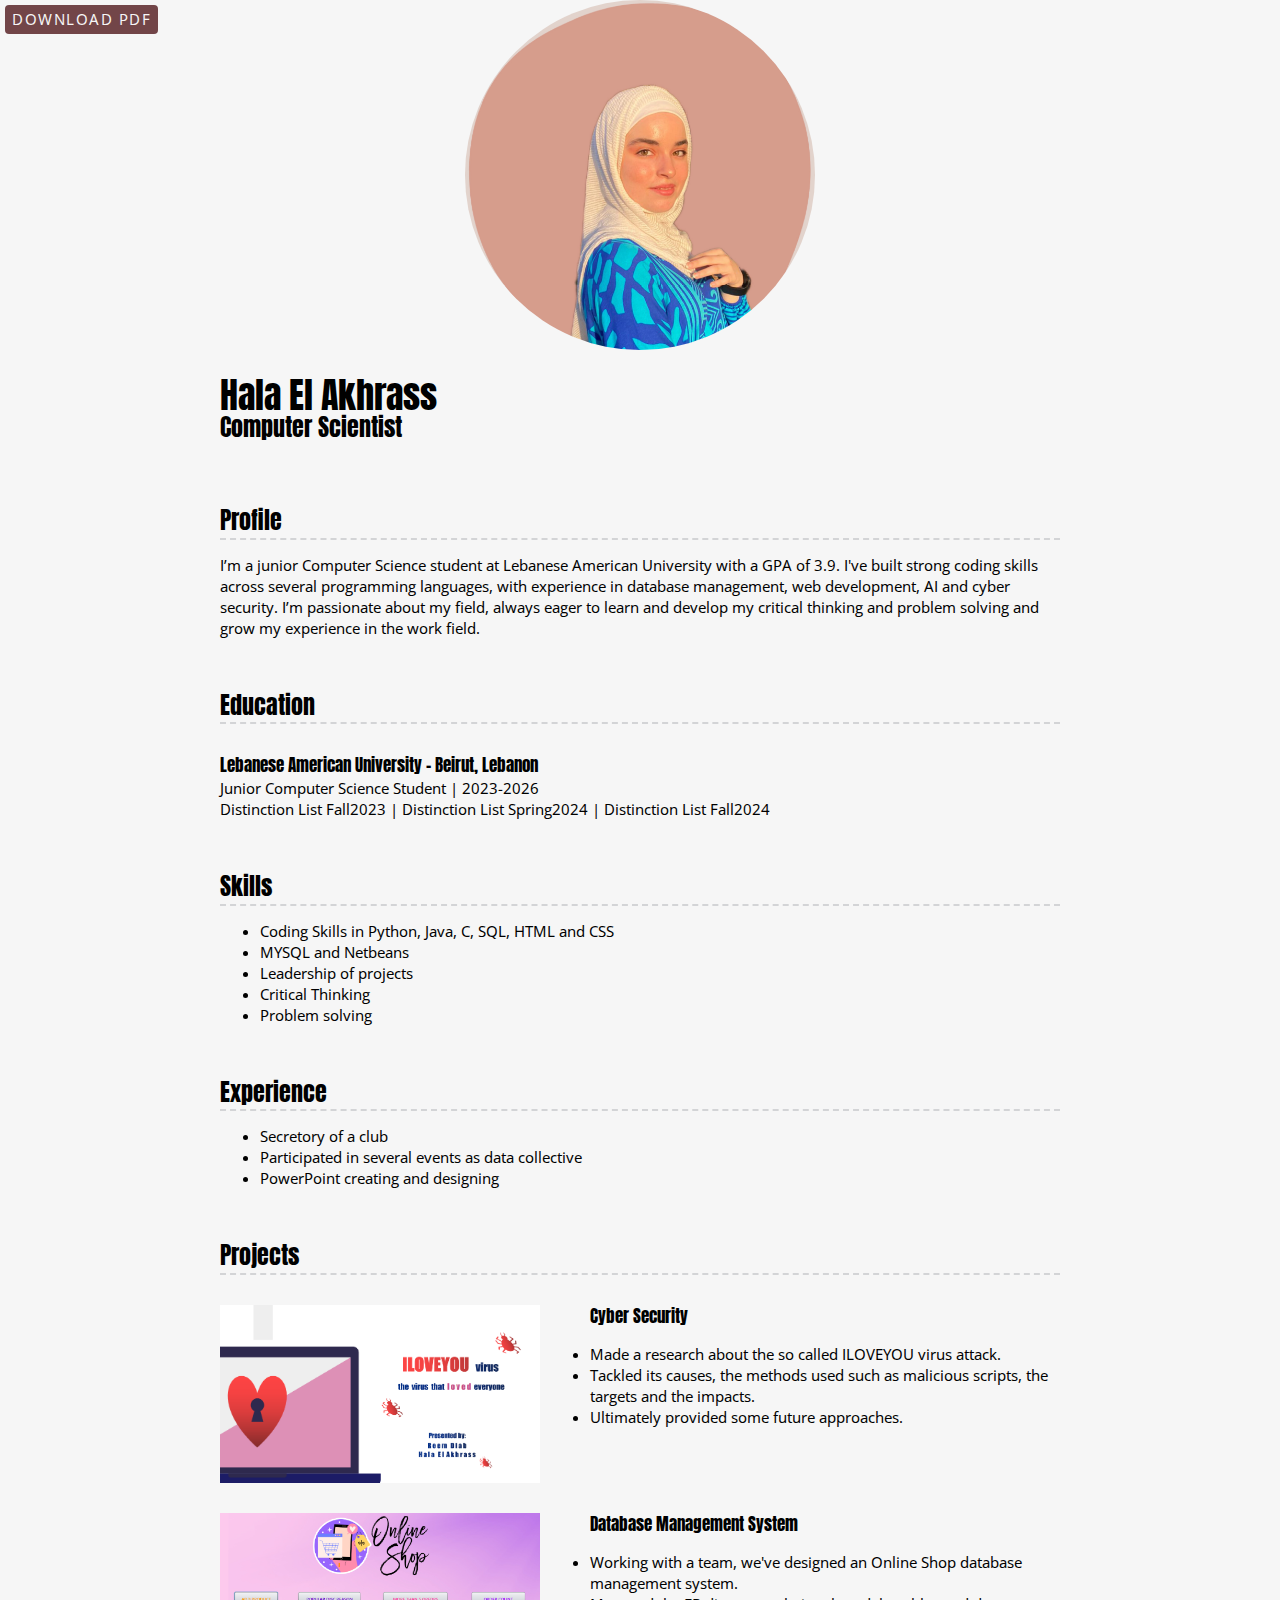
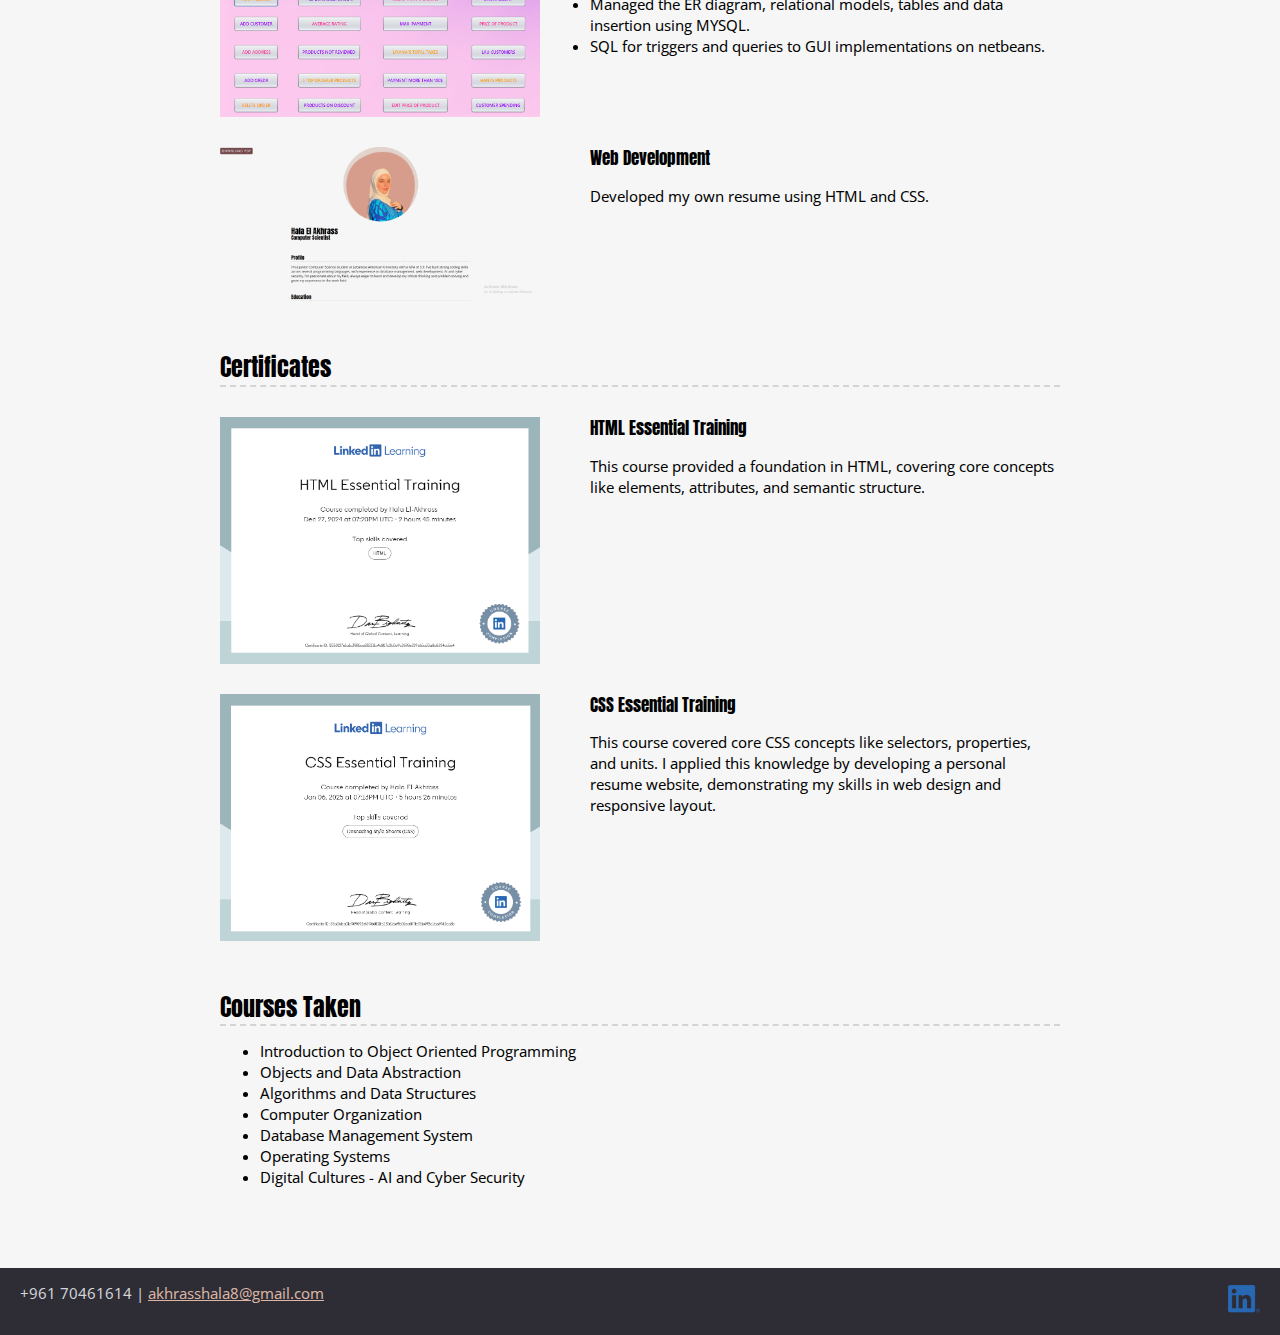
==== commit 0b6892fd: "changes" ====
--- a/personal-site/resume.html
+++ b/personal-site/resume.html
@@ -111,12 +111,13 @@
           <section class="project-item">
             <img src="images/Screenshot 2025-01-07 160704.png"  alt="description of image">
             <h6>HTML Essential Training</h6>
-            <p> Learned the basics of HTML from the head, body to the main</p>
+            <p> This course provided a foundation in HTML, covering core concepts like elements, attributes, and semantic structure.</p>
           </section>
 
           <section class="project-item">
             <img src="images/Screenshot 2025-01-07 160636.png" alt="description of image">
             <h6>CSS Essential Training</h6>
+            <p> This course covered core CSS concepts like selectors, properties, and units. I applied this knowledge by developing a personal resume website, demonstrating my skills in web design and responsive layout.</p>
           </section>
         
         </div>
@@ -143,11 +144,11 @@
 
     <!-- //  FOOTER INFO, SOCIAL MEDIA  // -->
     <footer>
-      <p> +961 70461614 |  <a href="akhrasshala8@gmail.com">akhrasshala8@gmail.com</a></p>
+      <p> +961 70461614 |  <a href="mailto:akhrasshala8@gmail.com">akhrasshala8@gmail.com</a></p>
 
       <ul class="socials">
         <li>
-          <a href="https://www.linkedin.com/in/hala-el-akhrass-856034290 " target="_blank"><img src="images/icon-logo-linkedin.png" alt=""></a>
+          <a href="https://www.linkedin.com/in/hala-el-akhrass-856034290/" target="_blank"><img src="images/icon-logo-linkedin.png" alt=""></a>
         </li>
       </ul>
     </footer>
